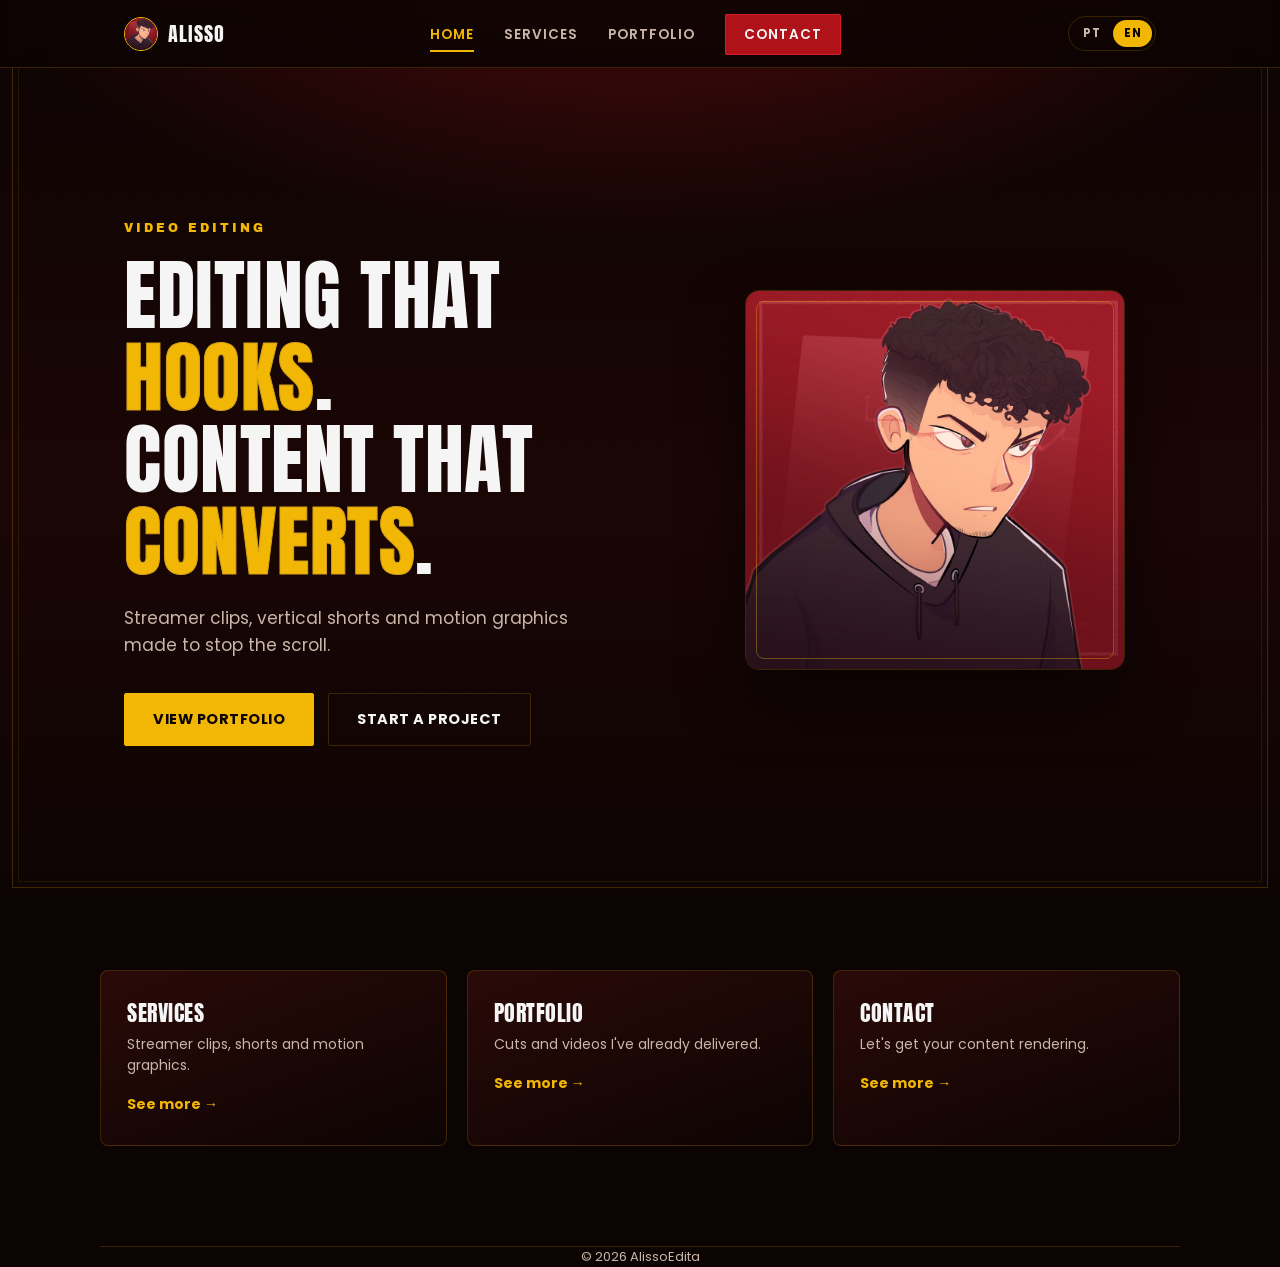
==== index.html @ a1a208f8 "Add files via upload" ====
<!DOCTYPE html>
<html lang="en">
<head>
<meta charset="UTF-8">
<meta name="viewport" content="width=device-width, initial-scale=1.0">
<title>AlissoEdita — Editor de Vídeo</title>
<link rel="preconnect" href="https://fonts.googleapis.com">
<link rel="preconnect" href="https://fonts.gstatic.com" crossorigin>
<link href="https://fonts.googleapis.com/css2?family=Anton&family=Archivo+Black&family=Poppins:wght@400;500;600;700&display=swap" rel="stylesheet">
<link rel="stylesheet" href="style.css">
</head>
<body>

<div class="frame-line outer"></div>
<div class="frame-line inner"></div>

<header>
  <nav>
    <a href="index.html" class="logo"><img src="logo.jpg" alt="AlissoEdita">ALISSO</a>
    <ul class="nav-links">
      <li><a href="index.html" class="active" data-i18n="nav_home">Início</a></li>
      <li><a href="servicos.html" data-i18n="nav_services">Serviços</a></li>
      <li><a href="portfolio.html" data-i18n="nav_portfolio">Portfólio</a></li>
      <li><a href="contato.html" class="nav-cta" data-i18n="nav_contact">Contato</a></li>
    </ul>
    <div class="lang-switch">
      <button class="lang-btn" data-lang="pt">PT</button>
      <button class="lang-btn active" data-lang="en">EN</button>
    </div>
    <button class="burger" id="burger"><span></span><span></span><span></span></button>
  </nav>
</header>

<section class="home-hero">
  <div class="wrap home-hero-grid">
    <div>
      <span class="eyebrow reveal" data-i18n="home_eyebrow">Edição de vídeo</span>
      <h1 class="reveal" data-i18n-html="home_title">EDIÇÃO QUE <em>PRENDE</em>.<br>CONTEÚDO QUE <em>CONVERTE</em>.</h1>
      <p class="sub reveal" data-i18n="home_sub">Clipes de streamer, shorts verticais e motion graphics feitos pra parar o scroll.</p>
      <div class="hero-ctas reveal">
        <a href="portfolio.html" class="btn btn-primary" data-i18n="btn_view_portfolio">Ver portfólio</a>
        <a href="contato.html" class="btn btn-outline" data-i18n="btn_start_project">Fazer um projeto</a>
      </div>
    </div>
    <div class="avatar-frame reveal">
      <img src="logo.jpg" alt="AlissoEdita">
    </div>
  </div>
</section>

<div class="wrap menu-grid">
  <a href="servicos.html" class="menu-card reveal">
    <h3 data-i18n="menu_services_title">Serviços</h3>
    <p data-i18n="menu_services_desc">Clipes de streamer, shorts e motion graphics.</p>
    <span class="arrow" data-i18n="menu_arrow">Ver mais →</span>
  </a>
  <a href="portfolio.html" class="menu-card reveal">
    <h3 data-i18n="menu_portfolio_title">Portfólio</h3>
    <p data-i18n="menu_portfolio_desc">Cortes e vídeos que já entreguei.</p>
    <span class="arrow" data-i18n="menu_arrow">Ver mais →</span>
  </a>
  <a href="contato.html" class="menu-card reveal">
    <h3 data-i18n="menu_contact_title">Contato</h3>
    <p data-i18n="menu_contact_desc">Bora colocar seu conteúdo pra render.</p>
    <span class="arrow" data-i18n="menu_arrow">Ver mais →</span>
  </a>
</div>

<footer class="wrap">
  <span>© 2026 AlissoEdita</span>
</footer>

<script src="i18n.js"></script>
<script src="main.js"></script>
</body>
</html>
---- style.css ----
:root{
  --black:#0c0403;
  --maroon:#1a0605;
  --maroon-2:#2a0a08;
  --red:#B0121A;
  --red-bright:#D81C24;
  --gold:#F2B705;
  --gold-dark:#D4A017;
  --off-white:#F5F5F5;
  --muted:#c9b6a8;
  --line: rgba(242,183,5,0.18);
}

*{margin:0;padding:0;box-sizing:border-box;}
html{scroll-behavior:smooth;}

body{
  background:var(--black);
  color:var(--off-white);
  font-family:'Poppins',sans-serif;
  min-height:100vh;
}

/* signature double-frame border, echoes the border in the logo art */
.frame-line{
  position:fixed;
  pointer-events:none;
  z-index:60;
  border:1px solid rgba(242,183,5,0.22);
}
.frame-line.outer{inset:12px;}
.frame-line.inner{inset:18px;border-color:rgba(242,183,5,0.10);}

/* faint grain */
body::before{
  content:"";
  position:fixed;inset:0;
  pointer-events:none;z-index:2;
  opacity:0.05;
  background-image: radial-gradient(circle, var(--off-white) 1px, transparent 1px);
  background-size: 3px 3px;
  mix-blend-mode: overlay;
}

.wrap{max-width:1080px;margin:0 auto;padding:0 24px;}

h1,h2,h3{font-family:'Anton',sans-serif;font-weight:400;letter-spacing:0.5px;line-height:1.05;}
.eyebrow{
  font-family:'Archivo Black',sans-serif;
  font-size:12px;letter-spacing:3px;text-transform:uppercase;
  color:var(--gold);
}
a{color:inherit;text-decoration:none;}

/* ---------- NAV ---------- */
header{
  position:fixed;top:0;left:0;right:0;z-index:100;
  background:rgba(12,4,3,0.88);
  backdrop-filter:blur(10px);
  border-bottom:1px solid var(--line);
}
nav{
  display:flex;align-items:center;justify-content:space-between;
  padding:16px 24px;max-width:1080px;margin:0 auto;
}
.logo{
  display:flex;align-items:center;gap:10px;
  font-family:'Anton',sans-serif;font-size:20px;letter-spacing:1px;
  color:var(--off-white);
}
.logo span{color:var(--gold);}
.logo img{
  width:34px;height:34px;border-radius:50%;
  object-fit:cover;border:1.5px solid var(--gold);
}
.nav-links{display:flex;gap:30px;list-style:none;align-items:center;}
.nav-links a{
  font-size:13.5px;font-weight:600;text-transform:uppercase;letter-spacing:1px;
  color:var(--muted);transition:color .2s;padding:6px 0;border-bottom:2px solid transparent;
}
.nav-links a:hover{color:var(--gold);}
.nav-links a.active{color:var(--gold);border-color:var(--gold);}
.nav-links a.nav-cta{
  background:var(--red);color:var(--off-white);
  padding:10px 18px;border-radius:2px;border:1px solid var(--red-bright);
}
.nav-links a.nav-cta:hover{background:var(--red-bright);color:var(--off-white);}
.burger{display:none;flex-direction:column;gap:5px;cursor:pointer;background:none;border:none;}
.burger span{width:24px;height:2px;background:var(--off-white);display:block;}

.lang-switch{
  display:flex;gap:2px;border:1px solid var(--line);border-radius:20px;padding:3px;
  margin-left:22px;
}
.lang-btn{
  background:none;border:none;color:var(--muted);
  font-size:11.5px;font-weight:700;letter-spacing:0.5px;
  padding:5px 11px;border-radius:16px;cursor:pointer;transition:all .2s;
  font-family:'Poppins',sans-serif;
}
.lang-btn.active{background:var(--gold);color:var(--black);}
.lang-btn:hover:not(.active){color:var(--gold);}

/* ---------- PAGE HERO (used on interior pages) ---------- */
.page-hero{
  padding:150px 0 60px;
  background:
    radial-gradient(ellipse 80% 50% at 50% -10%, rgba(176,18,26,0.35), transparent 60%),
    linear-gradient(180deg, var(--black) 0%, var(--maroon) 100%);
  text-align:center;
}
.page-hero .eyebrow{display:block;margin-bottom:14px;}
.page-hero h1{font-size:clamp(34px,6vw,56px);text-transform:uppercase;}
.page-hero p{color:var(--muted);max-width:520px;margin:16px auto 0;font-size:16px;line-height:1.6;}

/* ---------- BUTTONS ---------- */
.btn{
  display:inline-flex;align-items:center;gap:8px;
  padding:15px 28px;font-weight:700;font-size:14.5px;
  text-transform:uppercase;letter-spacing:0.5px;border-radius:2px;
  transition:transform .2s, box-shadow .2s;
}
.btn-primary{background:var(--gold);color:var(--black);border:1px solid var(--gold);}
.btn-primary:hover{transform:translateY(-2px);box-shadow:0 8px 24px rgba(242,183,5,0.25);}
.btn-outline{background:transparent;color:var(--off-white);border:1px solid var(--line);}
.btn-outline:hover{border-color:var(--gold);color:var(--gold);transform:translateY(-2px);}

/* ---------- HOME HERO ---------- */
.home-hero{
  min-height:100vh;
  display:flex;align-items:center;
  padding:140px 0 80px;
  background:
    radial-gradient(ellipse 90% 60% at 50% -10%, rgba(176,18,26,0.45), transparent 60%),
    linear-gradient(180deg, var(--black) 0%, var(--maroon) 55%, var(--black) 100%);
  position:relative;overflow:hidden;
}
.home-hero-grid{
  position:relative;z-index:1;
  display:grid;grid-template-columns:1.1fr 0.9fr;gap:50px;align-items:center;
}
.home-hero h1{
  font-size:clamp(40px,6.4vw,78px);text-transform:uppercase;margin:16px 0 22px;
}
.home-hero h1 em{
  font-style:normal;color:var(--gold);-webkit-text-stroke:1px var(--gold-dark);
}
.home-hero p.sub{font-size:17px;color:var(--muted);max-width:480px;line-height:1.6;margin-bottom:34px;}
.hero-ctas{display:flex;gap:14px;flex-wrap:wrap;}

.avatar-frame{
  position:relative;
  width:100%;max-width:380px;margin:0 auto;
  aspect-ratio:1/1;
  border-radius:14px;
  overflow:hidden;
  border:1px solid var(--line);
  box-shadow:0 30px 60px rgba(0,0,0,0.5);
}
.avatar-frame img{width:100%;height:100%;object-fit:cover;display:block;}
.avatar-frame::after{
  content:"";position:absolute;inset:10px;
  border:1px solid rgba(242,183,5,0.35);
  border-radius:8px;pointer-events:none;
}

/* ---------- NAV MENU CARDS (home) ---------- */
.menu-grid{
  display:grid;grid-template-columns:repeat(3,1fr);gap:20px;
  padding:70px 0 100px;
}
.menu-card{
  background:linear-gradient(160deg, var(--maroon-2), var(--black));
  border:1px solid var(--line);
  border-radius:8px;padding:30px 26px;
  transition:border-color .2s, transform .2s;
  display:flex;flex-direction:column;gap:10px;
}
.menu-card:hover{border-color:var(--gold);transform:translateY(-4px);}
.menu-card h3{font-size:22px;text-transform:uppercase;color:var(--off-white);}
.menu-card p{color:var(--muted);font-size:14px;line-height:1.5;}
.menu-card .arrow{color:var(--gold);font-weight:700;margin-top:8px;font-size:14px;}

/* ---------- SERVICES ---------- */
.section{padding:0 0 110px;}
.services-grid{display:grid;grid-template-columns:repeat(3,1fr);gap:22px;}
.service-card{
  background:linear-gradient(160deg, var(--maroon-2), var(--black));
  border:1px solid var(--line);border-radius:8px;padding:32px 28px;
  transition:border-color .2s, transform .2s;
}
.service-card:hover{border-color:var(--gold);transform:translateY(-4px);}
.service-card .idx{font-family:'Archivo Black',sans-serif;color:var(--red-bright);font-size:13px;letter-spacing:2px;}
.service-card h3{font-size:22px;text-transform:uppercase;margin:14px 0 12px;color:var(--off-white);}
.service-card p{color:var(--muted);font-size:14.5px;line-height:1.6;}
.services-cta{text-align:center;margin-top:50px;}

/* ---------- PORTFOLIO ---------- */
.filters{display:flex;gap:10px;flex-wrap:wrap;justify-content:center;margin-bottom:40px;}
.filter-btn{
  padding:9px 18px;font-size:13px;font-weight:600;
  border:1px solid var(--line);border-radius:20px;background:transparent;color:var(--muted);
  cursor:pointer;transition:all .2s;text-transform:uppercase;letter-spacing:0.5px;
}
.filter-btn.active,.filter-btn:hover{background:var(--gold);color:var(--black);border-color:var(--gold);}
.group-title{
  font-size:16px;text-transform:uppercase;letter-spacing:1.5px;
  color:var(--muted);margin:0 0 18px;padding-bottom:10px;
  border-bottom:1px solid var(--line);
}
.grid-portfolio + .group-title{margin-top:56px;}
.grid-portfolio{display:grid;gap:22px;align-items:start;}
.grid-shorts{grid-template-columns:repeat(auto-fill,minmax(170px,1fr));max-width:600px;}
.grid-videos{grid-template-columns:repeat(auto-fill,minmax(270px,1fr));}
.video-card{
  cursor:pointer;border-radius:8px;overflow:hidden;
  border:1px solid var(--line);background:var(--maroon-2);
  transition:transform .25s, box-shadow .25s;
}
.video-card:hover{transform:translateY(-6px);box-shadow:0 16px 32px rgba(0,0,0,0.5);}
.thumb{
  position:relative;aspect-ratio:9/14;display:flex;align-items:center;justify-content:center;
  background-size:cover;background-position:center;background-repeat:no-repeat;
}
.video-card[data-format="video"] .thumb{aspect-ratio:16/9;}
.thumb::before{
  content:"";position:absolute;inset:0;z-index:1;
  background:linear-gradient(180deg, rgba(12,4,3,0.15) 0%, rgba(12,4,3,0.1) 55%, rgba(12,4,3,0.55) 100%);
}
.thumb .play{
  width:56px;height:56px;border-radius:50%;
  background:rgba(245,245,245,0.15);border:1.5px solid var(--off-white);
  display:flex;align-items:center;justify-content:center;backdrop-filter:blur(4px);
  transition:background .2s, transform .2s;z-index:2;
}
.video-card:hover .play{background:var(--gold);transform:scale(1.08);}
.thumb .play::after{
  content:"";border-left:14px solid var(--off-white);
  border-top:9px solid transparent;border-bottom:9px solid transparent;margin-left:4px;
}
.video-card:hover .thumb .play::after{border-left-color:var(--black);}
.thumb-tag{
  position:absolute;top:12px;left:12px;background:rgba(12,4,3,0.7);color:var(--gold);
  font-size:11px;font-weight:700;letter-spacing:1px;text-transform:uppercase;
  padding:5px 10px;border-radius:20px;z-index:2;
}
.card-info{padding:16px;}
.card-info h4{font-size:15px;font-weight:600;color:var(--off-white);margin-bottom:4px;}
.card-info span{font-size:12.5px;color:var(--muted);}

.th-1{background-image:linear-gradient(150deg,#3a0a0a,#B0121A 60%,#F2B705);}
.th-2{background-image:linear-gradient(150deg,#1a0a2e,#B0121A 55%,#F2B705);}
.th-3{background-image:linear-gradient(150deg,#0a1a1a,#0a3d3d 50%,#F2B705);}
.th-4{background-image:linear-gradient(150deg,#2e0a1a,#B0121A 55%,#F5F5F5);}
.th-5{background-image:linear-gradient(150deg,#0a0a2e,#1a3d8c 55%,#F2B705);}
.th-6{background-image:linear-gradient(150deg,#2e1a0a,#B0121A 60%,#F2B705);}

/* ---------- CONTACT ---------- */
.contact-box{
  max-width:560px;margin:0 auto;text-align:center;
  border:1px solid var(--line);
  background:linear-gradient(160deg, var(--maroon-2), var(--black));
  border-radius:10px;padding:50px 40px;
}
.contact-box p{color:var(--muted);margin-bottom:30px;font-size:15.5px;line-height:1.6;}
.contact-links{display:flex;flex-direction:column;gap:14px;}
.contact-link{
  display:flex;align-items:center;justify-content:space-between;
  padding:18px 22px;border:1px solid var(--line);border-radius:6px;
  transition:border-color .2s, background .2s;
  font-weight:600;
}
.contact-link:hover{border-color:var(--gold);background:rgba(242,183,5,0.05);}
.contact-link .handle{color:var(--gold);}
.contact-link .plat{color:var(--muted);font-size:13px;text-transform:uppercase;letter-spacing:1px;}
button.contact-link{
  width:100%;background:transparent;font-family:inherit;font-size:inherit;
  cursor:pointer;text-align:left;
}
.contact-link.copied{border-color:var(--gold);background:rgba(242,183,5,0.08);}
.contact-link.copied .plat{color:var(--gold);}

/* ---------- FOOTER ---------- */
footer{
  border-top:1px solid var(--line);padding:28px 0;
  display:flex;justify-content:center;align-items:center;
  color:var(--muted);font-size:13px;
}
footer a{color:var(--gold);}

/* ---------- MODAL ---------- */
.modal-overlay{
  position:fixed;inset:0;background:rgba(0,0,0,0.88);
  display:none;align-items:center;justify-content:center;z-index:1000;padding:24px;
}
.modal-overlay.open{display:flex;}
.modal-box{
  background:var(--maroon-2);border:1px solid var(--line);border-radius:8px;
  max-width:420px;width:100%;overflow:hidden;transition:max-width .2s;
}
.modal-box.is-video{max-width:760px;}
.modal-box .frame-wrap{position:relative;width:100%;aspect-ratio:9/16;background:var(--black);}
.modal-box.is-video .frame-wrap{aspect-ratio:16/9;}
.modal-box iframe{width:100%;height:100%;border:0;}
.modal-close{display:flex;justify-content:space-between;align-items:center;padding:14px 18px;}
.modal-close span{font-size:13px;color:var(--muted);}
.modal-close button{background:none;border:none;color:var(--off-white);font-size:22px;cursor:pointer;line-height:1;}

/* ---------- REVEAL ---------- */
.reveal{opacity:0;transform:translateY(24px);transition:opacity .7s ease, transform .7s ease;}
.reveal.visible{opacity:1;transform:translateY(0);}

/* ---------- RESPONSIVE ---------- */
@media(max-width:860px){
  .nav-links{display:none;}
  .burger{display:flex;order:2;}
  .lang-switch{margin-left:auto;margin-right:14px;}
  .home-hero-grid{grid-template-columns:1fr;}
  .avatar-frame{max-width:260px;}
  .menu-grid,.services-grid{grid-template-columns:1fr;}
  .grid-shorts{max-width:none;grid-template-columns:repeat(auto-fill,minmax(140px,1fr));}
}
@media(max-width:520px){
  .grid-shorts{grid-template-columns:repeat(2,1fr);}
  .grid-videos{grid-template-columns:1fr;}
  .contact-box{padding:36px 22px;}
}
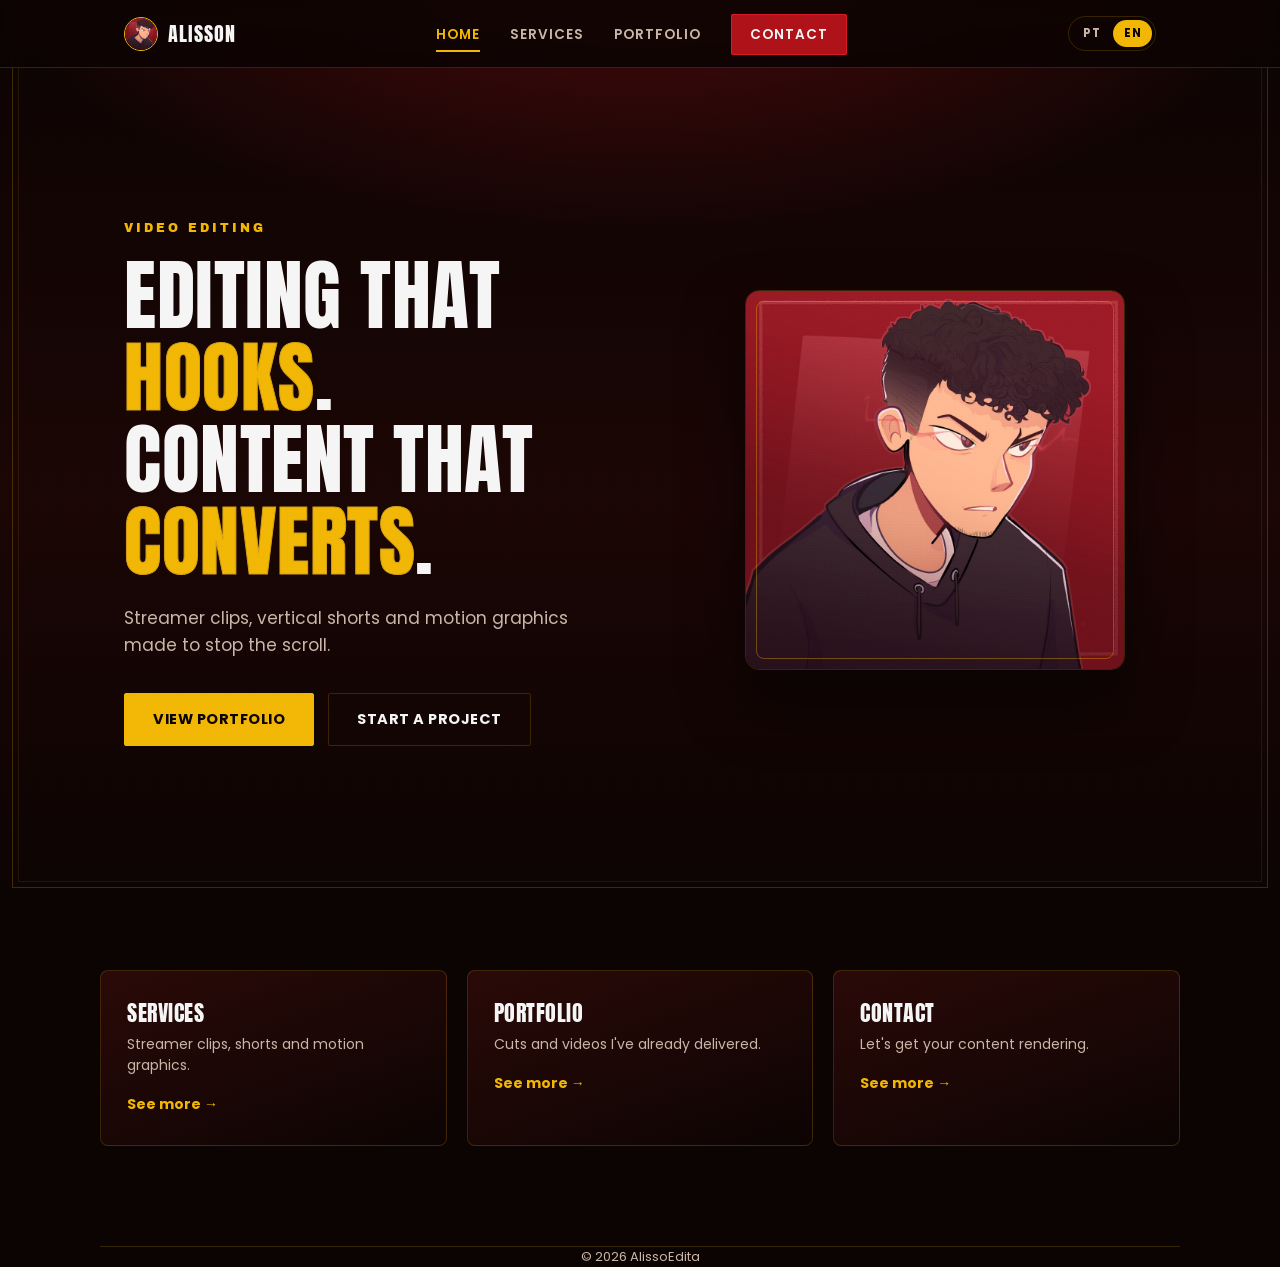
==== commit a47cbff9: "Update index.html" ====
--- a/index.html
+++ b/index.html
@@ -16,7 +16,7 @@
 
 <header>
   <nav>
-    <a href="index.html" class="logo"><img src="logo.jpg" alt="AlissoEdita">ALISSO</a>
+    <a href="index.html" class="logo"><img src="logo.jpg" alt="AlissoEdita">ALISSON</a>
     <ul class="nav-links">
       <li><a href="index.html" class="active" data-i18n="nav_home">Início</a></li>
       <li><a href="servicos.html" data-i18n="nav_services">Serviços</a></li>
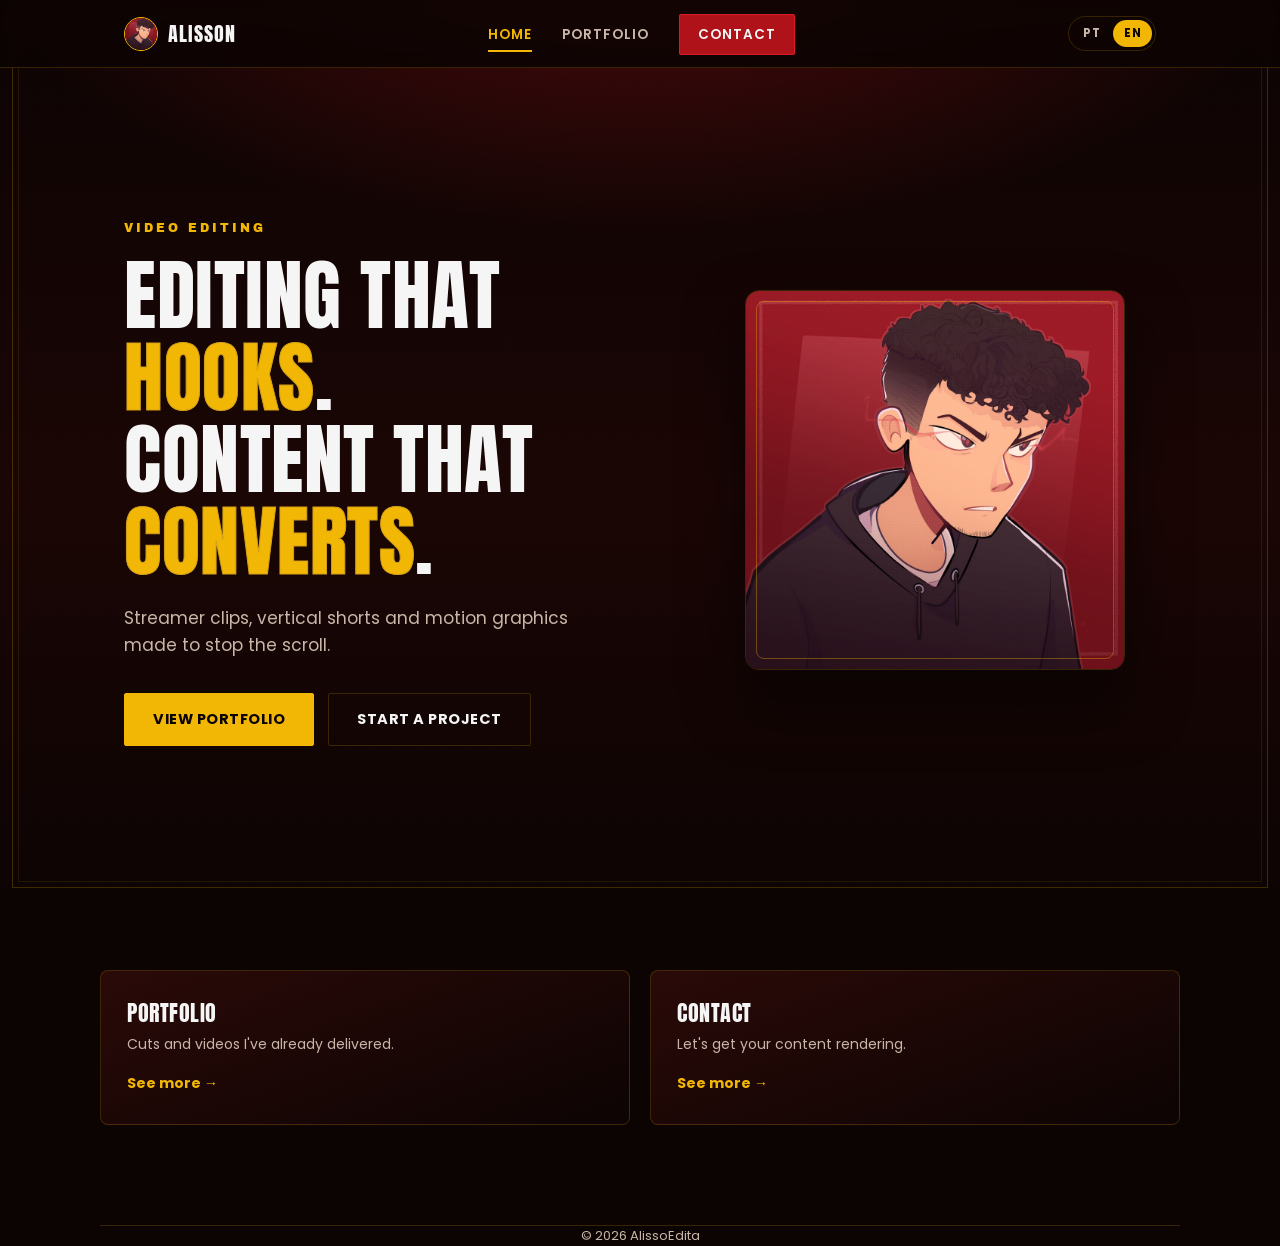
==== commit 9e89dc1e: "Substitui site antigo pelo novo portfolio" ====
--- a/index.html
+++ b/index.html
@@ -19,7 +19,6 @@
     <a href="index.html" class="logo"><img src="logo.jpg" alt="AlissoEdita">ALISSON</a>
     <ul class="nav-links">
       <li><a href="index.html" class="active" data-i18n="nav_home">Início</a></li>
-      <li><a href="servicos.html" data-i18n="nav_services">Serviços</a></li>
       <li><a href="portfolio.html" data-i18n="nav_portfolio">Portfólio</a></li>
       <li><a href="contato.html" class="nav-cta" data-i18n="nav_contact">Contato</a></li>
     </ul>
@@ -49,11 +48,6 @@
 </section>
 
 <div class="wrap menu-grid">
-  <a href="servicos.html" class="menu-card reveal">
-    <h3 data-i18n="menu_services_title">Serviços</h3>
-    <p data-i18n="menu_services_desc">Clipes de streamer, shorts e motion graphics.</p>
-    <span class="arrow" data-i18n="menu_arrow">Ver mais →</span>
-  </a>
   <a href="portfolio.html" class="menu-card reveal">
     <h3 data-i18n="menu_portfolio_title">Portfólio</h3>
     <p data-i18n="menu_portfolio_desc">Cortes e vídeos que já entreguei.</p>
--- a/style.css
+++ b/style.css
@@ -166,7 +166,7 @@
 
 /* ---------- NAV MENU CARDS (home) ---------- */
 .menu-grid{
-  display:grid;grid-template-columns:repeat(3,1fr);gap:20px;
+  display:grid;grid-template-columns:repeat(2,1fr);gap:20px;
   padding:70px 0 100px;
 }
 .menu-card{
